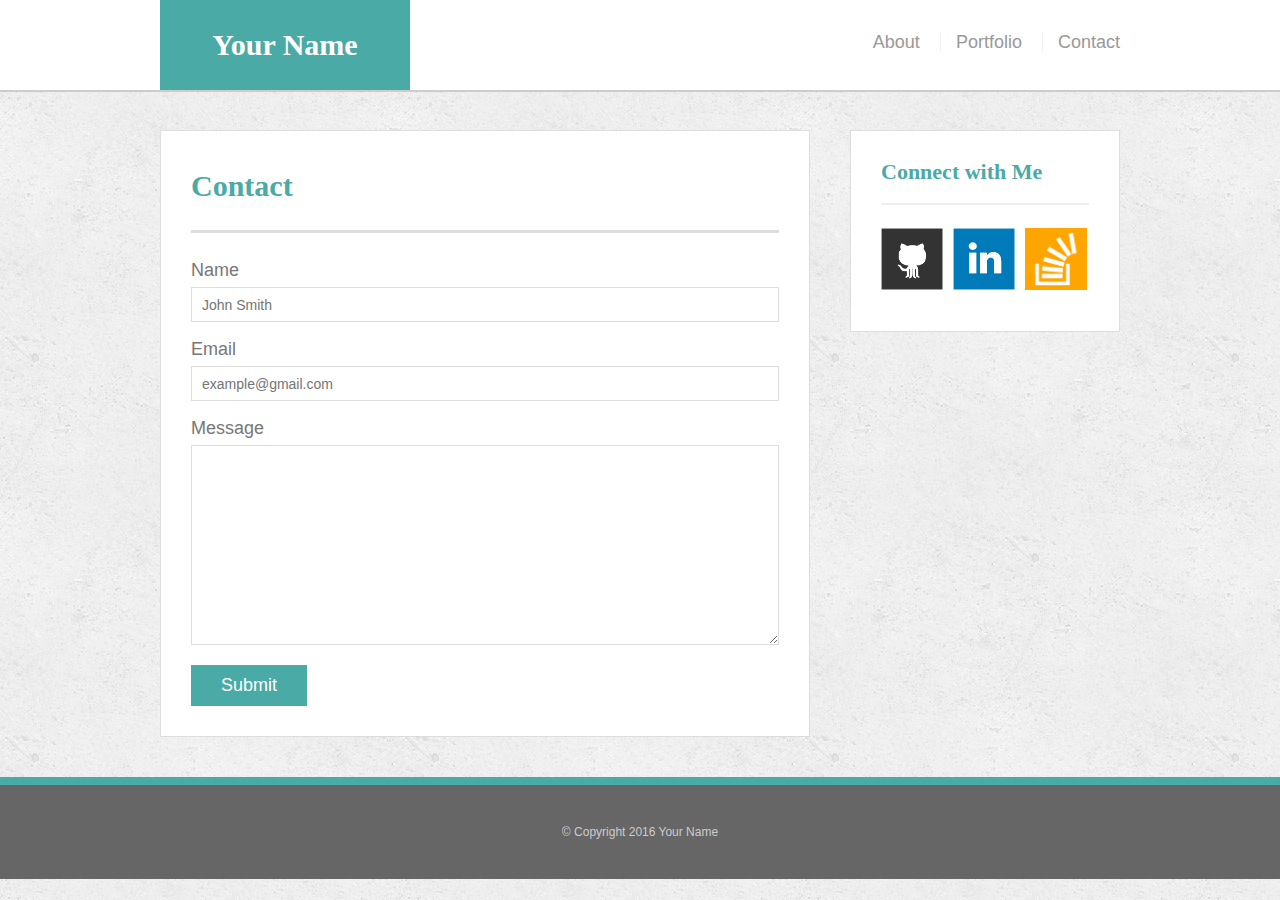
==== contact.html @ 9fdf56e2 "Initial HW format" ====
<!doctype html>
<html>
<head>
	<meta charset="UTF-8">
	<title>Contact | Your Name</title>
	<link rel="stylesheet" type="text/css" href="assets/css/reset.css">
	<link rel="stylesheet" type="text/css" href="assets/css/style.css">
</head>
<body>

	<header id="masthead">
		<div class="container">
			<a href="index.html" id="logo">Your Name</a>
			<nav>
				<a href="index.html">About</a>
				<a href="portfolio.html">Portfolio</a>
				<a href="contact.html">Contact</a>
			</nav>
		</div>
	</header>

	<div id="main-container" class="container">
		<section class="main-section">
			<h1>Contact</h1>

			<form id="contact-form">
				<ul>
					<li>
						<label for="name">Name</label>
						<input type="text" id="name" name="name" placeholder="John Smith" required="required">
					</li>
					<li>
						<label for="email">Email</label>
						<input type="email" id="email" name="email" placeholder="example@gmail.com" required="required">
					</li>
					<li>
						<label for="message">Message</label>
						<textarea id="message" name="message" required="required"></textarea>
					</li>
				</ul>
				<input type="submit">
			</form>

		</section>

		<section class="sidebar">
			<div id="connect">
				<h2>Connect with Me</h2>

				<img src="assets/images/github-128.png" class="social" alt="Github">
				<img src="assets/images/linkedin-128.png" class="social" alt="LinkedIn">
				<img src="assets/images/stackoverflow-128.png" class="social" alt="Stack Overflow">
			</div>
		</section>
	</div>

	<footer>
		<div class="container">
			&copy; Copyright 2016 Your Name
		</div>
	</footer>
</body>
</html>
---- assets/css/style.css ----
body {
	background: url("../images/concrete_seamless.png");
	font-size: 18px;
	line-height: 34px;
	font-family: 'Arial', 'Helvetica Neue', Helvetica, sans-serif;
	color: #777;
}

* {
	box-sizing: border-box;
}

/*general*/

.container {
	width: 100%;
	max-width: 960px;
	margin: 0 auto;
	clear: both;
}
h1, 
h2,
h3,
p {
	margin-bottom: 20px;
}
p:last-child {
	margin-bottom: 0;
}
h1, h2, h3 {
	font-family: 'Georgia', Times, Times New Roman, serif;
	font-weight: 700;
	color: #4aaaa5;
}
h1 {
	font-size: 30px;
	line-height: 49px;
	border-bottom: 3px solid #ddd;
	padding-bottom: 20px;
}
h2,
h3 {
	font-size: 22px;
}

/*header*/

#masthead {
	background: #fff;
	margin: 0 0 30px;
	z-index: 99;
	color: #fff;
	overflow: auto;
	border-bottom: 2px solid #ccc;
	position: fixed;
	width: 100%;
}
#logo {
	width: 250px;
	height: 90px;
	background: #4aaaa5;
	float: left;
	font-family: 'Georgia', Times, Times New Roman, serif;
	text-align: center;
	line-height: 90px;
	color: #fff;
	font-weight: 700;
	font-size: 30px;
	text-decoration: none;
}
nav {
	float: right;
	margin-top: 25px;
}
nav a {
	color: #999;
	text-decoration: none;
	margin-left: 15px;
	display: inline-block;
	border-left: 1px solid #efefef;
	padding-left: 15px;
	line-height: 18px;
}
nav a:first-child {
	border-left: 0 none;
}

/*footer*/

footer {
	background: #666;
	color: #fff;
	padding: 30px 0;
	clear: both;
	border-top: 8px solid #4aaaa5;
	color: #ccc;
	font-size: 12px;
	text-align: center;
}

/*sidebar*/

.sidebar {
	background: #fff;
	padding: 30px;
	width: 100%;
	max-width: 270px;
	float: right;
	border: 1px solid #ddd;
	margin-bottom: 20px;
}
h3,
.sidebar h2 {
	border-bottom: 2px solid #eee;
	padding-bottom: 20px;
	margin-bottom: 15px;
	line-height: 22px;
}
.social {
	width: 62px;
	height: 62px;
	margin-top: 8px;
	margin-right: 5px;
}
.social:last-child {
	margin-right: 0;
}

/*main*/

#main-container {
	padding-top: 130px;
}
.main-section {
	background: #fff;
	padding: 30px;
	margin: 0 0 40px 0;
	width: 100%;
	max-width: 650px;
	float: left;
	border: 1px solid #ddd;
}

/*portfolio page*/

.work {
	width: 274px;
	overflow: auto;
	position: relative;
	float: left;
	margin: 20px 0 25px;
}
.work:nth-child(even) {
	margin-right: 40px;
}
.work img {
	width: 100%;
	border: 0 none;
	opacity: .8;
}
.work h3 {
	border-bottom: 0;
	background: #4aaaa5;
	color: #fff;
	text-align: center;
	position: absolute;
	padding: 15px;
	width: 100%;
	bottom: 20px;
	line-height: 30px;
	margin-bottom: 0;
	font-weight: 300;
}
.auth-image {
	width: 200px;
	height: auto;
	margin-top: 10px;
	float: left;
	margin-right: 25px;
}

/*contact page*/

#contact-form ul {
	margin-bottom: 20px;
}
#contact-form li {
	margin-bottom: 10px;
}
label,
input[type=text],
input[type=email],
textarea {
	display: block;
	width: 100%;
}
input[type=text],
input[type=email],
textarea {
	height: 35px;
	border: 1px solid #ddd;
	padding: 0 10px;
	font-size: 14px;
}
textarea {
	height: 200px;
}
input[type=submit] {
	background: #4aaaa5;
	border: 0 none;
	color: #fff;
	font-size: 18px;
	padding: 10px 30px;
	cursor: pointer;
}
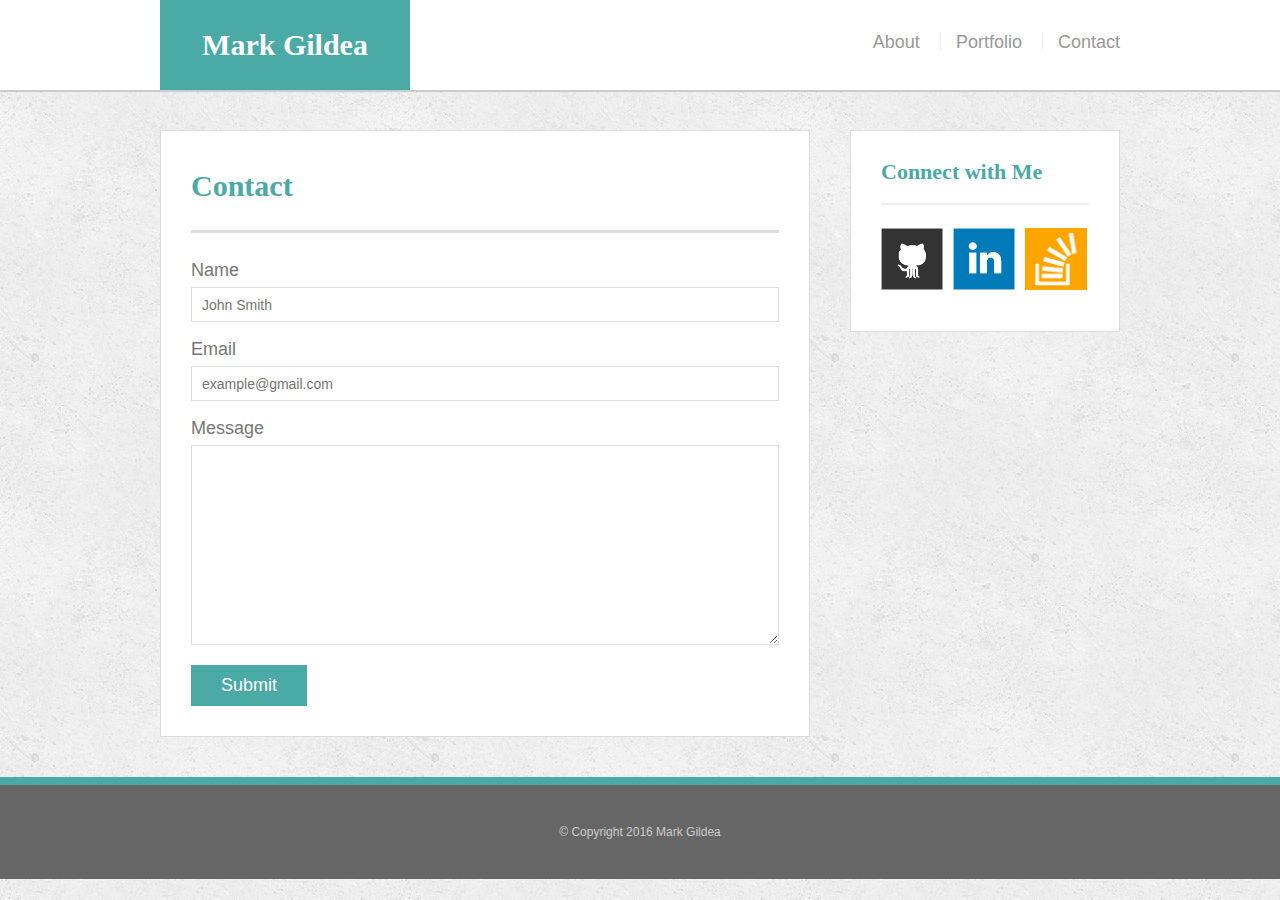
==== commit 8624e74c: "getting there" ====
--- a/contact.html
+++ b/contact.html
@@ -2,7 +2,7 @@
 <html>
 <head>
 	<meta charset="UTF-8">
-	<title>Contact | Your Name</title>
+	<title>Contact | Mark Gildea</title>
 	<link rel="stylesheet" type="text/css" href="assets/css/reset.css">
 	<link rel="stylesheet" type="text/css" href="assets/css/style.css">
 </head>
@@ -10,7 +10,7 @@
 
 	<header id="masthead">
 		<div class="container">
-			<a href="index.html" id="logo">Your Name</a>
+			<a href="index.html" id="logo">Mark Gildea</a>
 			<nav>
 				<a href="index.html">About</a>
 				<a href="portfolio.html">Portfolio</a>
@@ -56,7 +56,7 @@
 
 	<footer>
 		<div class="container">
-			&copy; Copyright 2016 Your Name
+			&copy; Copyright 2016 Mark Gildea
 		</div>
 	</footer>
 </body>
--- a/assets/css/style.css
+++ b/assets/css/style.css
@@ -212,4 +212,42 @@
 	font-size: 18px;
 	padding: 10px 30px;
 	cursor: pointer;
+}
+
+@media screen and (max-width: 980px) {
+
+	.wrapper {
+		width: 100%;
+		padding: 20px;
+	}
+	#main-content,
+	#sidebar {
+		width: 100%;
+	}
+
+}
+
+@media screen and (max-width: 768px) {
+
+	.wrapper {
+		width: 100%;
+		padding: 20px;
+	}
+	#main-content,
+	#sidebar {
+		width: 100%;
+	}
+}
+
+@media screen and (max-width: 640px) {
+
+	.wrapper {
+		width: 100%;
+		padding: 20px;
+	}
+	#main-content,
+	#sidebar {
+		width: 100%;
+	}
+
 }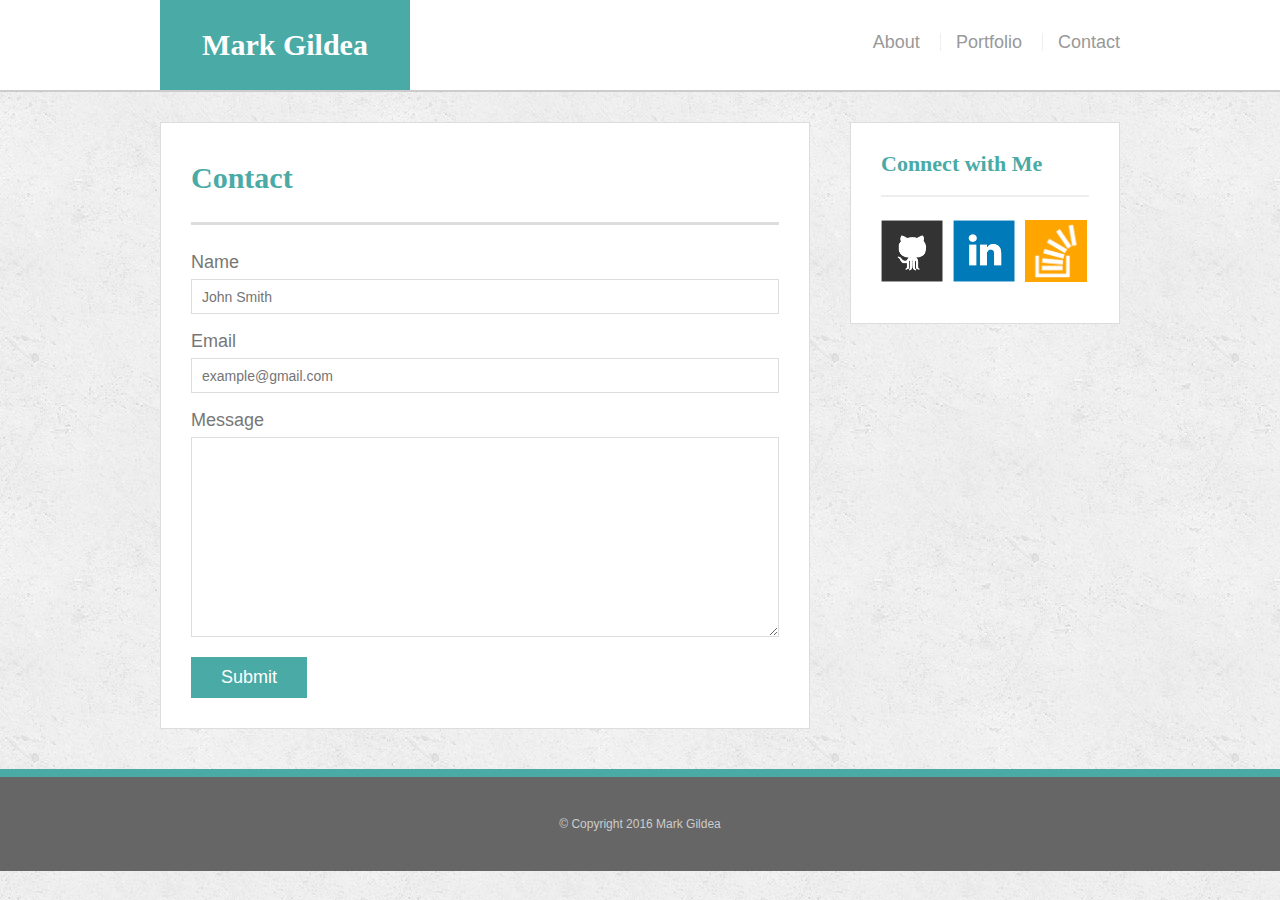
==== commit 450ce634: "testing" ====
--- a/contact.html
+++ b/contact.html
@@ -5,6 +5,7 @@
 	<title>Contact | Mark Gildea</title>
 	<link rel="stylesheet" type="text/css" href="assets/css/reset.css">
 	<link rel="stylesheet" type="text/css" href="assets/css/style.css">
+	<meta name="viewport" content="width=device-width, initial-scale=1.0">
 </head>
 <body>
 
--- a/assets/css/style.css
+++ b/assets/css/style.css
@@ -52,7 +52,7 @@
 	color: #fff;
 	overflow: auto;
 	border-bottom: 2px solid #ccc;
-	position: fixed;
+	position: static;
 	width: 100%;
 }
 #logo {
@@ -129,7 +129,7 @@
 /*main*/
 
 #main-container {
-	padding-top: 130px;
+	padding-top: 0px;
 }
 .main-section {
 	background: #fff;
@@ -216,38 +216,29 @@
 
 @media screen and (max-width: 980px) {
 
-	.wrapper {
+	#main-container,
+	.sidebar {
 		width: 100%;
-		padding: 20px;
+		max-width: none;
 	}
-	#main-content,
-	#sidebar {
+
+}
+
+@media screen and (max-width: 768px) {
+
+	#main-container,
+	.sidebar {
 		width: 100%;
+		max-width: none;
 	}
-
-}
-
-@media screen and (max-width: 768px) {
-
-	.wrapper {
+}
+
+@media screen and (max-width: 640px) {
+
+	#main-container,
+	.sidebar {
 		width: 100%;
-		padding: 20px;
+		max-width: none;
 	}
-	#main-content,
-	#sidebar {
-		width: 100%;
-	}
-}
-
-@media screen and (max-width: 640px) {
-
-	.wrapper {
-		width: 100%;
-		padding: 20px;
-	}
-	#main-content,
-	#sidebar {
-		width: 100%;
-	}
 
 }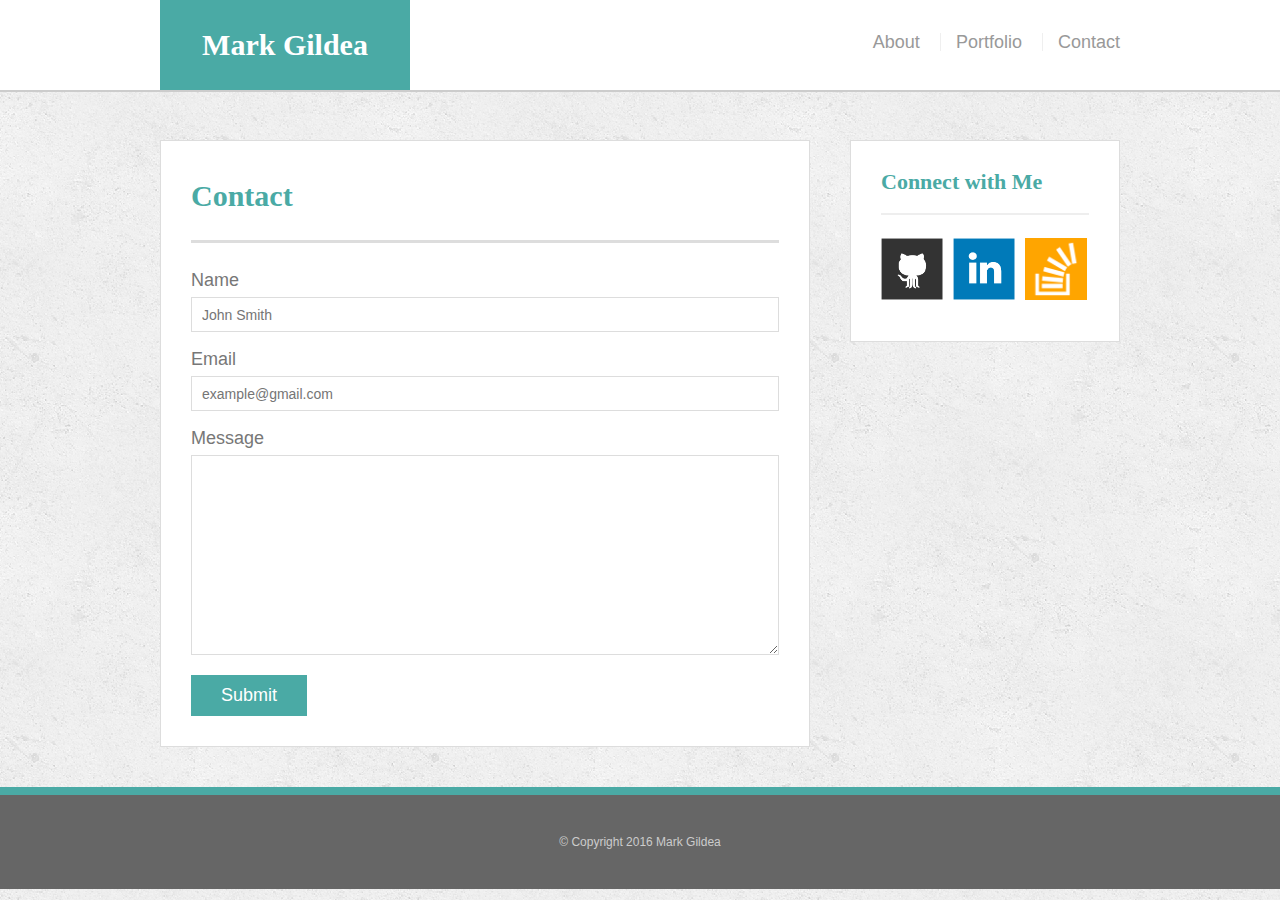
==== commit 9805537a: "adding..." ====
--- a/contact.html
+++ b/contact.html
@@ -5,7 +5,7 @@
 	<title>Contact | Mark Gildea</title>
 	<link rel="stylesheet" type="text/css" href="assets/css/reset.css">
 	<link rel="stylesheet" type="text/css" href="assets/css/style.css">
-	<meta name="viewport" content="width=device-width, initial-scale=1.0">
+	<meta name="viewport" content="width=device-width, initial-scale=1.0"/>
 </head>
 <body>
 
--- a/assets/css/style.css
+++ b/assets/css/style.css
@@ -52,7 +52,7 @@
 	color: #fff;
 	overflow: auto;
 	border-bottom: 2px solid #ccc;
-	position: static;
+	position: fixed;
 	width: 100%;
 }
 #logo {
@@ -129,7 +129,7 @@
 /*main*/
 
 #main-container {
-	padding-top: 0px;
+	padding-top: 140px;
 }
 .main-section {
 	background: #fff;
@@ -216,29 +216,58 @@
 
 @media screen and (max-width: 980px) {
 
-	#main-container,
-	.sidebar {
-		width: 100%;
-		max-width: none;
+	#main-container, 
+	.container {
+			width: 100%;
+		
+	}
+	.main-section,
+	.sidebar {
+			width: 100%;
+			max-width: none;
+	}
+	.sidebar {
+			
 	}
 
 }
 
 @media screen and (max-width: 768px) {
 
-	#main-container,
-	.sidebar {
-		width: 100%;
-		max-width: none;
-	}
+	#main-container, 
+	.container {
+			width: 100%;
+	}
+	.main-section,
+	.sidebar {
+			width: 100%;
+			max-width: none;
+	}
+	.sidebar {
+	
+	}
+	
 }
 
 @media screen and (max-width: 640px) {
 
-	#main-container,
-	.sidebar {
-		width: 100%;
-		max-width: none;
+	#masthead {
+			position: static;
+
+	}
+	#main-container, 
+	.container {
+			width: 100%;
+			max-width: none;
+			padding-top: 0px;
+	}
+	.main-section,
+	.sidebar {
+			width: 100%;
+			max-width: none;
+	}
+	.sidebar {
+			margin-top: 0px;
 	}
 
 }